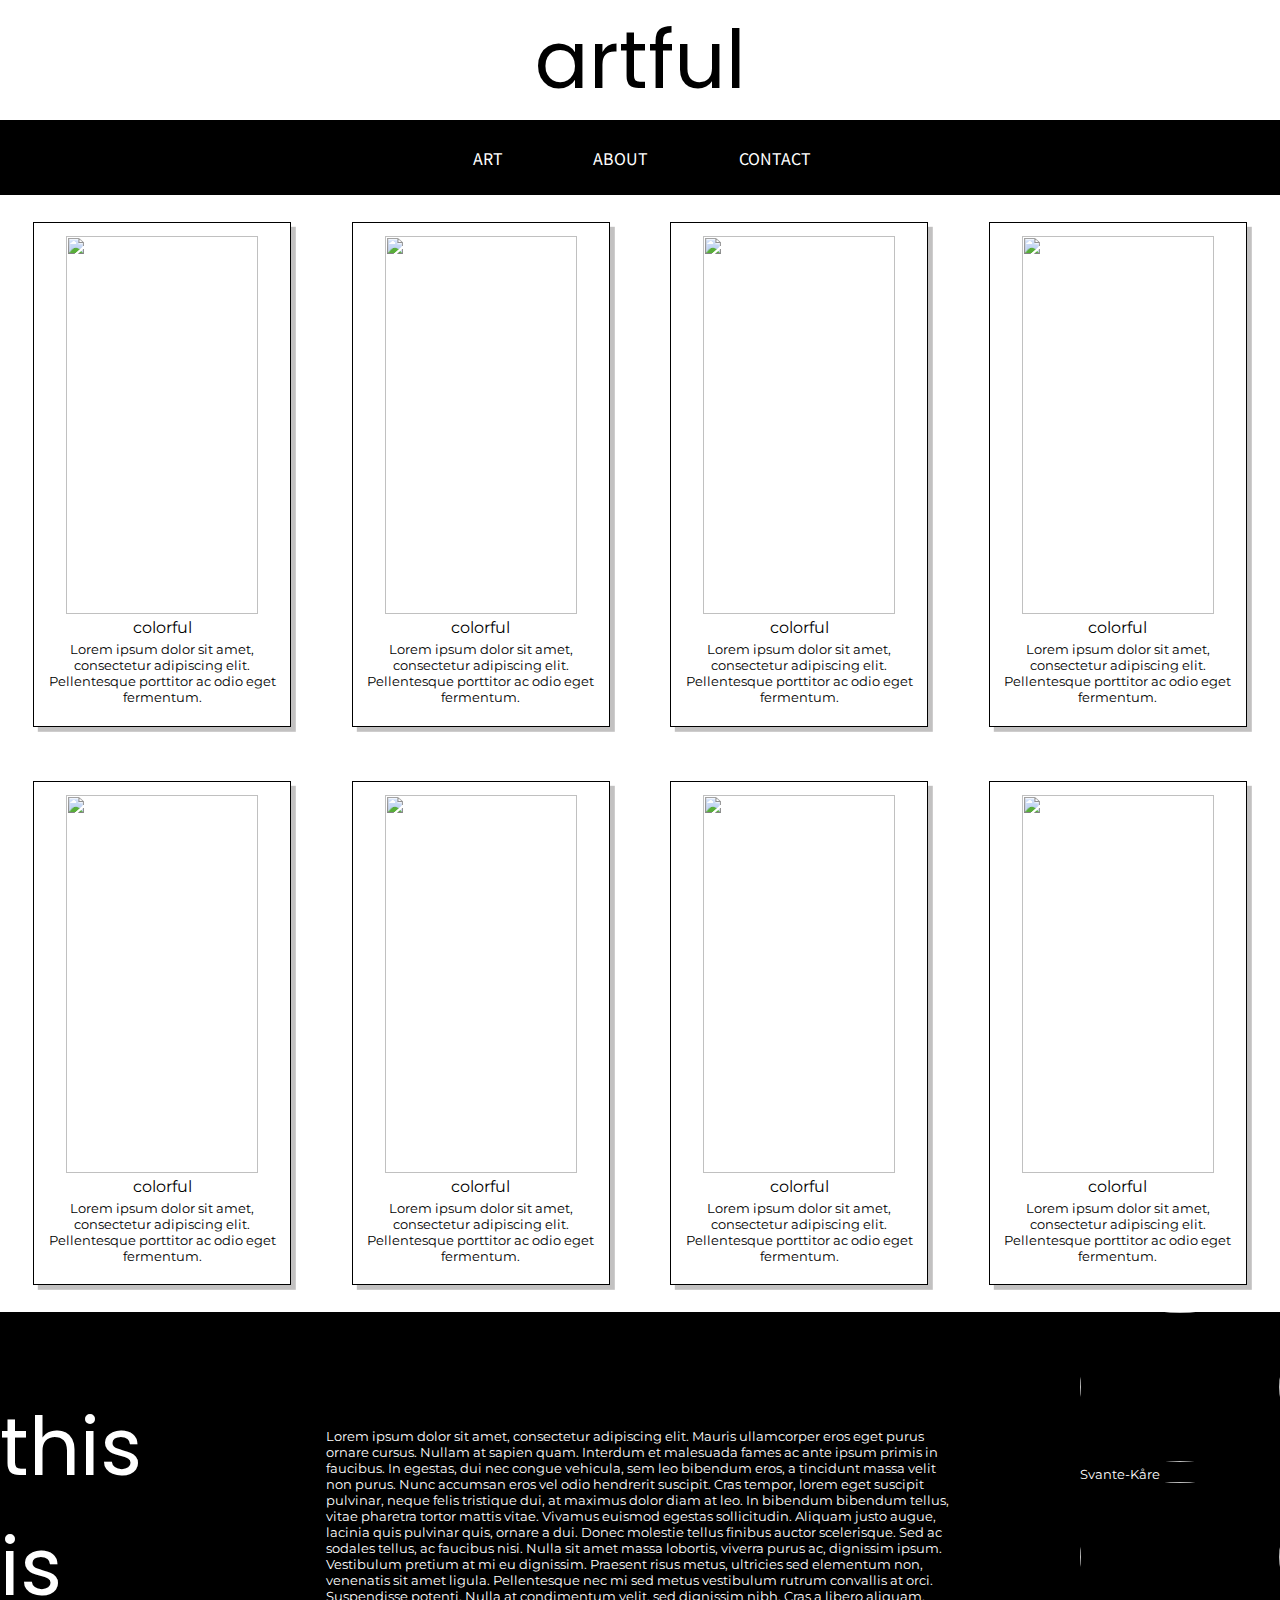
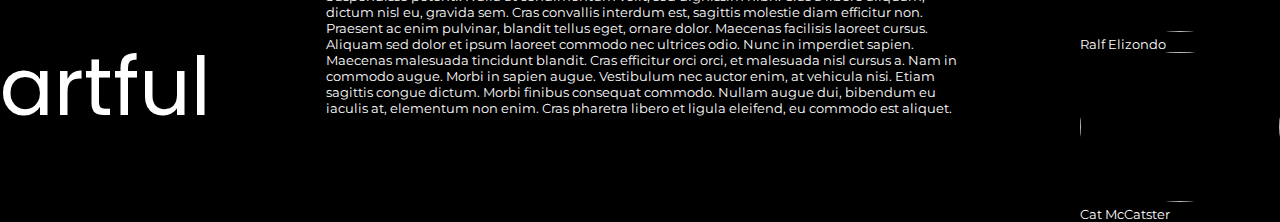
==== index.html @ cafbfba2 "added project" ====
<!DOCTYPE html>
<html>

<head>
    <meta charset="UTF-8">
    <link rel="stylesheet" href="style.css">
    <link rel="preconnect" href="https://fonts.gstatic.com">
    <link href="https://fonts.googleapis.com/css2?family=Montserrat&family=Noto+Sans+JP&family=Poppins:wght@600&display=swap" rel="stylesheet">
    <title>ARTFUL</title>
</head>

<body>
    <div id="top">
        <p>artful</p>
        <nav>
            <a href="#art">ART</a>
            <a href="#about">ABOUT</a>
            <a href="#contact">CONTACT</a>
        </nav>
    </div>

    <div id="art">
        <div class="object">
            <img src="https://worlduniversityofdesign.ac.in/assets/images/bgs/school-of-visual-arts-banner.jpg">
            <p class="title">colorful</p>
            <div class="desc">
                Lorem ipsum dolor sit amet, consectetur adipiscing elit. Pellentesque porttitor ac odio eget fermentum.
            </div>
        </div>

        <div class="object">
            <img src="https://www.toledoblade.com/image/2020/04/07/460x_a4-5_cTC/NOA09-8.jpg">
            <p class="title">colorful</p>
            <div class="desc">
                Lorem ipsum dolor sit amet, consectetur adipiscing elit. Pellentesque porttitor ac odio eget fermentum.
            </div>
        </div>

        <div class="object">
            <img src="https://i.pinimg.com/originals/76/68/41/766841010bd6b0fc23b343848973c7d7.jpg">
            <p class="title">colorful</p>
            <div class="desc">
                Lorem ipsum dolor sit amet, consectetur adipiscing elit. Pellentesque porttitor ac odio eget fermentum.
            </div>
        </div>

        <div class="object">
            <img src="https://encrypted-tbn0.gstatic.com/images?q=tbn:ANd9GcTItmoX8pEiBgtHLdQRFhq-yVQUhnqvfSiloA&usqp=CAU">
            <p class="title">colorful</p>
            <div class="desc">
                Lorem ipsum dolor sit amet, consectetur adipiscing elit. Pellentesque porttitor ac odio eget fermentum.
            </div>
        </div>

        <div class="object">
            <img src="https://encrypted-tbn0.gstatic.com/images?q=tbn:ANd9GcSiVflGJHRRlkyko_ZZpZaY0Jw0OJO_2Upqkg&usqp=CAU">
            <p class="title">colorful</p>
            <div class="desc">
                Lorem ipsum dolor sit amet, consectetur adipiscing elit. Pellentesque porttitor ac odio eget fermentum.
            </div>
        </div>

        <div class="object">
            <img src="https://images.saatchiart.com/saatchi/1029366/art/4040278/3110131-TYTFNNEJ-7.jpg">
            <p class="title">colorful</p>
            <div class="desc">
                Lorem ipsum dolor sit amet, consectetur adipiscing elit. Pellentesque porttitor ac odio eget fermentum.
            </div>
        </div>

        <div class="object">
            <img src="https://encrypted-tbn0.gstatic.com/images?q=tbn:ANd9GcTjk_hmIfgoZNZxk--eZC1LVYLDLZFEwvWtpg&usqp=CAU">
            <p class="title">colorful</p>
            <div class="desc">
                Lorem ipsum dolor sit amet, consectetur adipiscing elit. Pellentesque porttitor ac odio eget fermentum.
            </div>
        </div>

        <div class="object">
            <img src="https://artist.com/photos/arts/extra-big/i-m-the-most-beautiful-in-the-world-2514175010483.jpg">
            <p class="title">colorful</p>
            <div class="desc">
                Lorem ipsum dolor sit amet, consectetur adipiscing elit. Pellentesque porttitor ac odio eget fermentum.
            </div>
        </div>
    </div>


    <div id="about">
        <p id="about-title">
            this is artful
        </p>
        <p id="about-desc">
            Lorem ipsum dolor sit amet, consectetur adipiscing elit. Mauris ullamcorper eros eget purus ornare cursus. Nullam at sapien quam. Interdum et malesuada fames ac ante ipsum primis in faucibus. In egestas, dui nec congue vehicula, sem leo bibendum eros,
            a tincidunt massa velit non purus. Nunc accumsan eros vel odio hendrerit suscipit. Cras tempor, lorem eget suscipit pulvinar, neque felis tristique dui, at maximus dolor diam at leo. In bibendum bibendum tellus, vitae pharetra tortor mattis
            vitae. Vivamus euismod egestas sollicitudin. Aliquam justo augue, lacinia quis pulvinar quis, ornare a dui. Donec molestie tellus finibus auctor scelerisque. Sed ac sodales tellus, ac faucibus nisi. Nulla sit amet massa lobortis, viverra purus
            ac, dignissim ipsum. Vestibulum pretium at mi eu dignissim. Praesent risus metus, ultricies sed elementum non, venenatis sit amet ligula. Pellentesque nec mi sed metus vestibulum rutrum convallis at orci. Suspendisse potenti. Nulla at condimentum
            velit, sed dignissim nibh. Cras a libero aliquam, dictum nisl eu, gravida sem. Cras convallis interdum est, sagittis molestie diam efficitur non. Praesent ac enim pulvinar, blandit tellus eget, ornare dolor. Maecenas facilisis laoreet cursus.
            Aliquam sed dolor et ipsum laoreet commodo nec ultrices odio. Nunc in imperdiet sapien. Maecenas malesuada tincidunt blandit. Cras efficitur orci orci, et malesuada nisl cursus a. Nam in commodo augue. Morbi in sapien augue. Vestibulum nec
            auctor enim, at vehicula nisi. Etiam sagittis congue dictum. Morbi finibus consequat commodo. Nullam augue dui, bibendum eu iaculis at, elementum non enim. Cras pharetra libero et ligula eleifend, eu commodo est aliquet.
        </p>


        <div id="people">
            <div>
                <img class="pic" src="https://images.pexels.com/photos/1930852/pexels-photo-1930852.jpeg?auto=compress&cs=tinysrgb&dpr=1&w=500" width="200vw" height="150vh">
                <p id="name">
                    Svante-Kåre
                </p>
            </div>

            <div>
                <img class="pic" src="https://static.boredpanda.com/blog/wp-content/uploads/2014/08/cat-looking-at-you-black-and-white-photography-4.jpg" width="200vw" height="150vh">
                <p id="name">
                    Ralf Elizondo
                </p>
            </div>

            <div>
                <img class="pic" src="https://iso.500px.com/wp-content/uploads/2016/04/stock-photo-65081277-1500x1000.jpg" width="200vw" height="150vh">
                <p id="name">
                    Cat McCatster
                </p>
            </div>
        </div>
    </div>

    <div id="contact">

    </div>

</body>

</html>
---- style.css ----
* {
    margin: 0;
}

#top {
    text-align: center;
}

#top>p {
    font-family: 'Poppins', sans-serif;
    font-size: 5rem;
}

nav {
    z-index: 1;
    text-align: center;
    width: 100%;
    word-spacing: 3vw;
    background-color: black;
    padding: 2%;
}

nav>a {
    font-family: 'Noto Sans JP', sans-serif;
    text-decoration: none;
    color: white;
    padding-right: 3em;
}

.object {
    margin: 3vh;
    border: 1px solid black;
    padding: 1%;
    width: 18vw;
    height: 53vh;
    display: block;
    text-align: center;
    box-shadow: rgb(194, 193, 193) 0.3rem 0.3rem;
}

.object>img {
    width: 15vw;
    height: 42vh;
    margin: 0;
}

.desc {
    font-family: 'Montserrat', sans-serif;
    font-size: small;
    margin-top: 0.5vh;
}

.title {
    font-family: 'Montserrat', sans-serif;
    text-align: center;
}

#art {
    display: flex;
    flex-direction: row;
    justify-content: space-evenly;
    align-items: center;
    flex-wrap: wrap;
}

#about {
    display: flex;
    flex-direction: row;
    background-color: black;
}

#about-title {
    font-family: 'Poppins', sans-serif;
    font-size: 5rem;
    color: white;
    align-self: center;
}

#about-desc {
    color: white;
    align-self: flex-start;
    font-size: small;
    font-family: 'Montserrat', sans-serif;
    padding: 3%;
    padding-top: 9%;
    padding-left: 9%;
    padding-right: 9%;
}

.people {
    align-self: center;
}

#name {
    color: white;
    font-family: 'Montserrat', sans-serif;
    font-size: small;
}

.pic {
    border-radius: 50%;
}
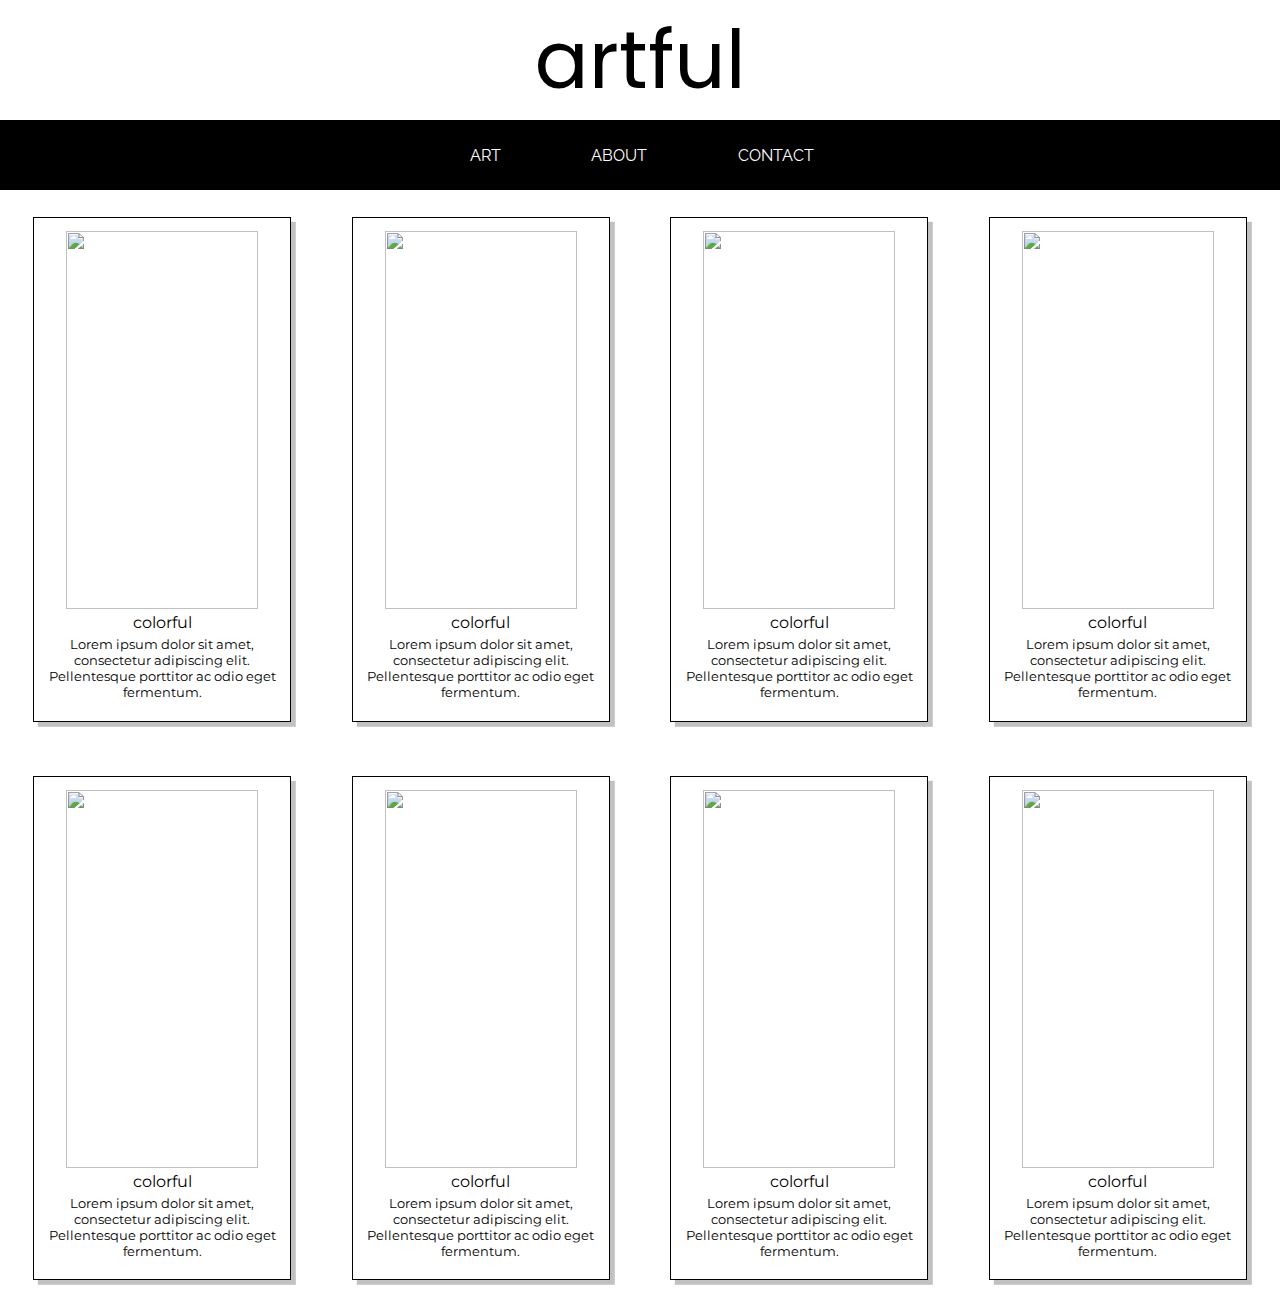
==== commit 973b4014: "added about page" ====
--- a/index.html
+++ b/index.html
@@ -3,10 +3,9 @@
 
 <head>
     <meta charset="UTF-8">
-    <link rel="stylesheet" href="style.css">
+    <link rel="stylesheet" href="resources/style.css">
     <link rel="preconnect" href="https://fonts.gstatic.com">
-    <link href="https://fonts.googleapis.com/css2?family=Montserrat&family=Noto+Sans+JP&family=Poppins:wght@600&display=swap" rel="stylesheet">
-    <title>ARTFUL</title>
+    <link href="https://fonts.googleapis.com/css2?family=Montserrat&family=Poppins:wght@600&family=Raleway:wght@300&display=swap" rel="stylesheet">
 </head>
 
 <body>
@@ -14,8 +13,8 @@
         <p>artful</p>
         <nav>
             <a href="#art">ART</a>
-            <a href="#about">ABOUT</a>
-            <a href="#contact">CONTACT</a>
+            <a href="about.html">ABOUT</a>
+            <a href="/contact">CONTACT</a>
         </nav>
     </div>
 
@@ -85,46 +84,6 @@
         </div>
     </div>
 
-
-    <div id="about">
-        <p id="about-title">
-            this is artful
-        </p>
-        <p id="about-desc">
-            Lorem ipsum dolor sit amet, consectetur adipiscing elit. Mauris ullamcorper eros eget purus ornare cursus. Nullam at sapien quam. Interdum et malesuada fames ac ante ipsum primis in faucibus. In egestas, dui nec congue vehicula, sem leo bibendum eros,
-            a tincidunt massa velit non purus. Nunc accumsan eros vel odio hendrerit suscipit. Cras tempor, lorem eget suscipit pulvinar, neque felis tristique dui, at maximus dolor diam at leo. In bibendum bibendum tellus, vitae pharetra tortor mattis
-            vitae. Vivamus euismod egestas sollicitudin. Aliquam justo augue, lacinia quis pulvinar quis, ornare a dui. Donec molestie tellus finibus auctor scelerisque. Sed ac sodales tellus, ac faucibus nisi. Nulla sit amet massa lobortis, viverra purus
-            ac, dignissim ipsum. Vestibulum pretium at mi eu dignissim. Praesent risus metus, ultricies sed elementum non, venenatis sit amet ligula. Pellentesque nec mi sed metus vestibulum rutrum convallis at orci. Suspendisse potenti. Nulla at condimentum
-            velit, sed dignissim nibh. Cras a libero aliquam, dictum nisl eu, gravida sem. Cras convallis interdum est, sagittis molestie diam efficitur non. Praesent ac enim pulvinar, blandit tellus eget, ornare dolor. Maecenas facilisis laoreet cursus.
-            Aliquam sed dolor et ipsum laoreet commodo nec ultrices odio. Nunc in imperdiet sapien. Maecenas malesuada tincidunt blandit. Cras efficitur orci orci, et malesuada nisl cursus a. Nam in commodo augue. Morbi in sapien augue. Vestibulum nec
-            auctor enim, at vehicula nisi. Etiam sagittis congue dictum. Morbi finibus consequat commodo. Nullam augue dui, bibendum eu iaculis at, elementum non enim. Cras pharetra libero et ligula eleifend, eu commodo est aliquet.
-        </p>
-
-
-        <div id="people">
-            <div>
-                <img class="pic" src="https://images.pexels.com/photos/1930852/pexels-photo-1930852.jpeg?auto=compress&cs=tinysrgb&dpr=1&w=500" width="200vw" height="150vh">
-                <p id="name">
-                    Svante-Kåre
-                </p>
-            </div>
-
-            <div>
-                <img class="pic" src="https://static.boredpanda.com/blog/wp-content/uploads/2014/08/cat-looking-at-you-black-and-white-photography-4.jpg" width="200vw" height="150vh">
-                <p id="name">
-                    Ralf Elizondo
-                </p>
-            </div>
-
-            <div>
-                <img class="pic" src="https://iso.500px.com/wp-content/uploads/2016/04/stock-photo-65081277-1500x1000.jpg" width="200vw" height="150vh">
-                <p id="name">
-                    Cat McCatster
-                </p>
-            </div>
-        </div>
-    </div>
-
     <div id="contact">
 
     </div>
--- a/resources/style.css
+++ b/resources/style.css
@@ -0,0 +1,103 @@
+* {
+    margin: 0;
+}
+
+#top {
+    text-align: center;
+}
+
+#top>p {
+    font-family: 'Poppins', sans-serif;
+    font-size: 5rem;
+}
+
+nav {
+    z-index: 1;
+    text-align: center;
+    width: 100%;
+    word-spacing: 3vw;
+    background-color: black;
+    padding: 2%;
+}
+
+nav>a {
+    font-family: 'Raleway', sans-serif;
+    text-decoration: none;
+    color: white;
+    padding-right: 3em;
+}
+
+.object {
+    margin: 3vh;
+    border: 1px solid black;
+    padding: 1%;
+    width: 18vw;
+    height: 53vh;
+    display: block;
+    text-align: center;
+    box-shadow: rgb(194, 193, 193) 0.3rem 0.3rem;
+}
+
+.object>img {
+    width: 15vw;
+    height: 42vh;
+    margin: 0;
+}
+
+.desc {
+    font-family: 'Montserrat', sans-serif;
+    font-size: small;
+    margin-top: 0.5vh;
+}
+
+.title {
+    font-family: 'Montserrat', sans-serif;
+    text-align: center;
+}
+
+#art {
+    display: flex;
+    flex-direction: row;
+    justify-content: space-evenly;
+    align-items: center;
+    flex-wrap: wrap;
+}
+
+#about {
+    display: flex;
+    flex-direction: row;
+    background-color: black;
+    height: 100%;
+}
+
+#about-title {
+    font-family: 'Poppins', sans-serif;
+    font-size: 5rem;
+    color: white;
+    align-self: center;
+}
+
+#about-desc {
+    display: inline-block;
+    color: white;
+    align-self: flex-start;
+    font-size: small;
+    font-family: 'Montserrat', sans-serif;
+    padding: 3%;
+    padding-left: 9%;
+    padding-right: 9%;
+}
+
+.people {
+    align-self: center;
+}
+
+#name {
+    color: white;
+    font-family: 'Montserrat', sans-serif;
+    font-size: small;
+}
+
+.pic {
+    border-radius: 50%;
+}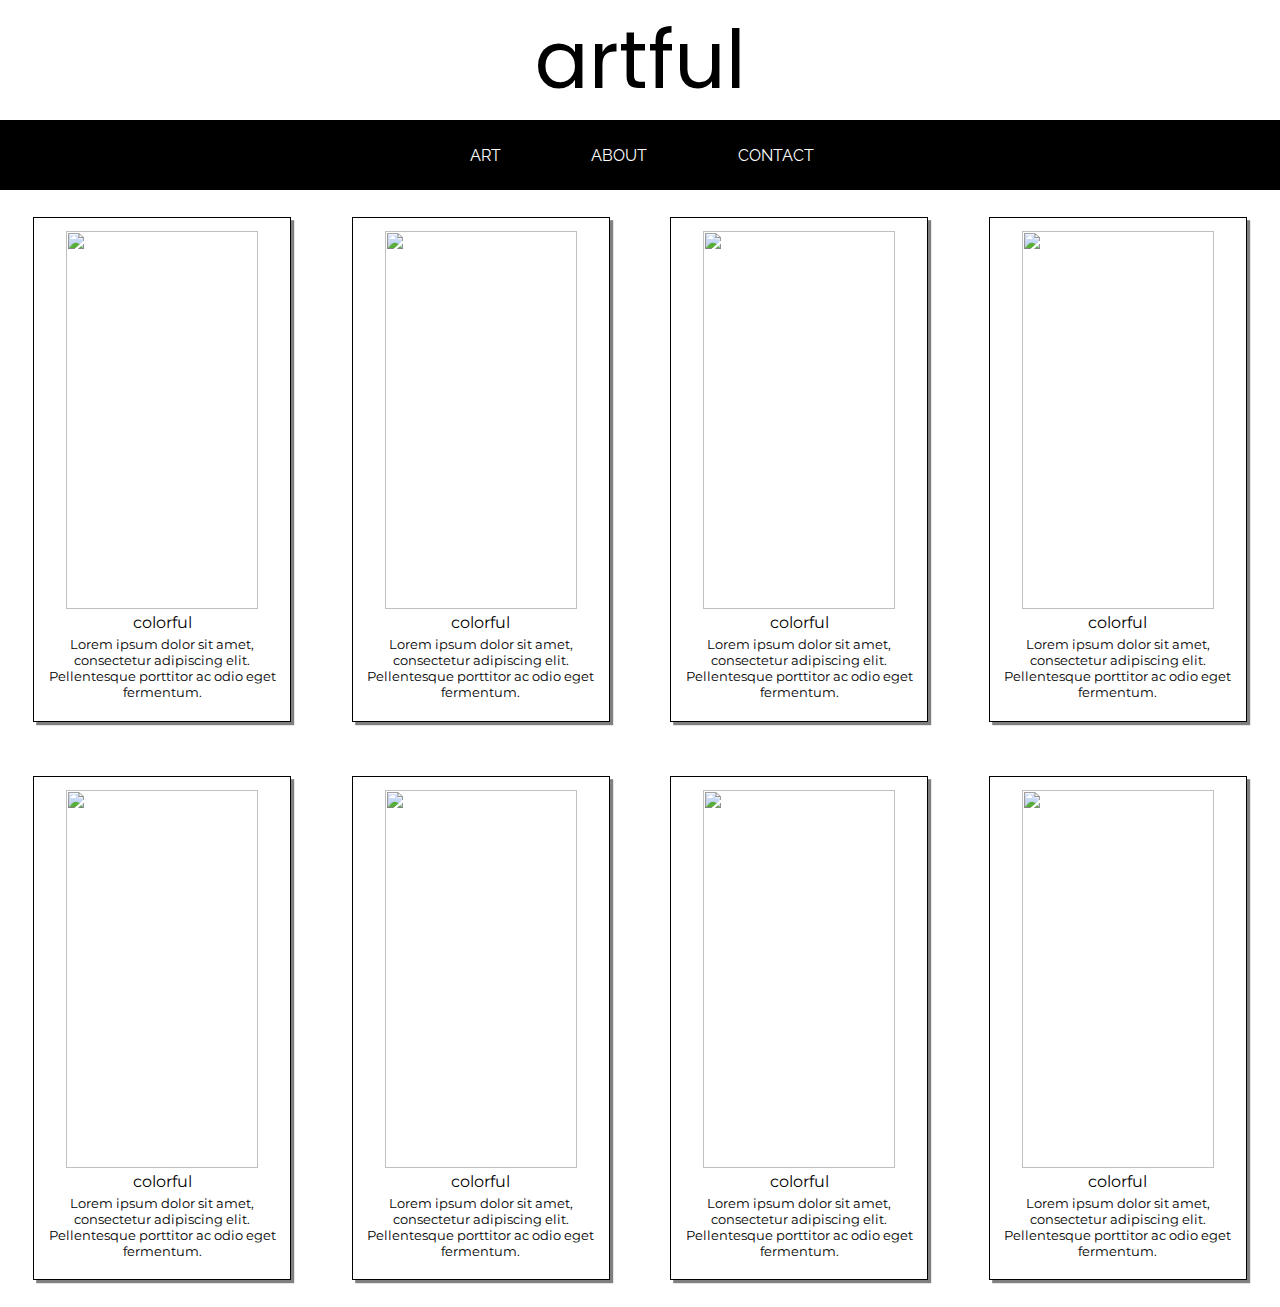
==== commit 246dc41c: "small fix" ====
--- a/index.html
+++ b/index.html
@@ -83,10 +83,10 @@
             </div>
         </div>
     </div>
+    <footer>
 
-    <div id="contact">
 
-    </div>
+    </footer>
 
 </body>
 
--- a/resources/style.css
+++ b/resources/style.css
@@ -35,13 +35,18 @@
     height: 53vh;
     display: block;
     text-align: center;
-    box-shadow: rgb(194, 193, 193) 0.3rem 0.3rem;
+    box-shadow: 0.2rem 0.2rem 0 0 gray;
+    transition: 200ms;
 }
 
 .object>img {
     width: 15vw;
     height: 42vh;
     margin: 0;
+}
+
+.object:hover {
+    transform: scale(1.1);
 }
 
 .desc {
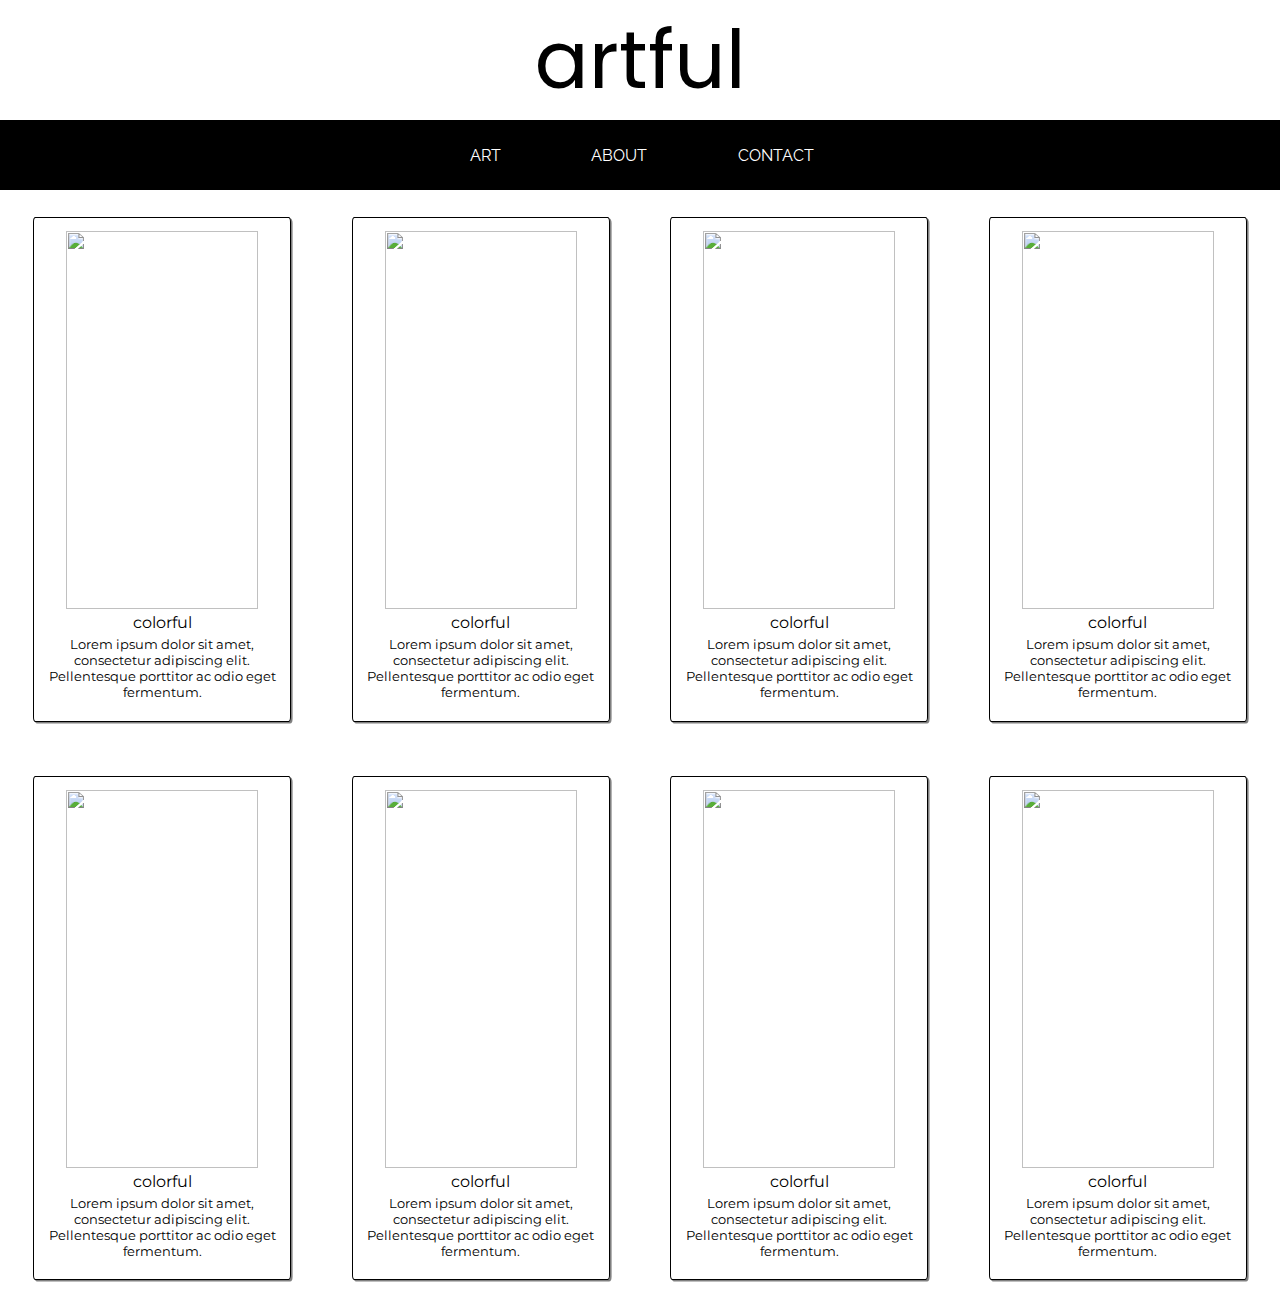
==== commit a732d4e4: "added js file" ====
--- a/index.html
+++ b/index.html
@@ -83,11 +83,14 @@
             </div>
         </div>
     </div>
-    <footer>
-
-
-    </footer>
-
+    <div class="pop-up hidden">
+        <img src="https://worlduniversityofdesign.ac.in/assets/images/bgs/school-of-visual-arts-banner.jpg">
+        <p>
+            Lorem ipsum, dolor sit amet consectetur adipisicing elit. Quisquam itaque dignissimos quo eveniet maxime earum excepturi? Aut, molestiae debitis! Voluptatem pariatur atque dolor ad commodi unde harum, asperiores itaque libero?
+        </p>
+    </div>
+    <div class="overlay hidden"></div>
+    <script src="script.js"></script>
 </body>
 
 </html>--- a/resources/style.css
+++ b/resources/style.css
@@ -1,5 +1,10 @@
 * {
     margin: 0;
+    padding: 0;
+}
+
+body {
+    height: 100vh;
 }
 
 #top {
@@ -7,7 +12,7 @@
 }
 
 #top>p {
-    font-family: 'Poppins', sans-serif;
+    font-family: "Poppins", sans-serif;
     font-size: 5rem;
 }
 
@@ -21,7 +26,7 @@
 }
 
 nav>a {
-    font-family: 'Raleway', sans-serif;
+    font-family: "Raleway", sans-serif;
     text-decoration: none;
     color: white;
     padding-right: 3em;
@@ -35,8 +40,9 @@
     height: 53vh;
     display: block;
     text-align: center;
-    box-shadow: 0.2rem 0.2rem 0 0 gray;
+    box-shadow: 0.1rem 0.1rem 0 0 gray;
     transition: 200ms;
+    border-radius: 1%;
 }
 
 .object>img {
@@ -50,13 +56,13 @@
 }
 
 .desc {
-    font-family: 'Montserrat', sans-serif;
+    font-family: "Montserrat", sans-serif;
     font-size: small;
     margin-top: 0.5vh;
 }
 
 .title {
-    font-family: 'Montserrat', sans-serif;
+    font-family: "Montserrat", sans-serif;
     text-align: center;
 }
 
@@ -76,7 +82,7 @@
 }
 
 #about-title {
-    font-family: 'Poppins', sans-serif;
+    font-family: "Poppins", sans-serif;
     font-size: 5rem;
     color: white;
     align-self: center;
@@ -87,22 +93,53 @@
     color: white;
     align-self: flex-start;
     font-size: small;
-    font-family: 'Montserrat', sans-serif;
+    font-family: "Montserrat", sans-serif;
     padding: 3%;
     padding-left: 9%;
     padding-right: 9%;
 }
 
-.people {
-    align-self: center;
-}
-
 #name {
     color: white;
-    font-family: 'Montserrat', sans-serif;
+    font-family: "Montserrat", sans-serif;
     font-size: small;
 }
 
-.pic {
-    border-radius: 50%;
+.pop-up {
+    position: absolute;
+    background-color: white;
+    top: 50%;
+    left: 50%;
+    transform: translate(-50%, -50%);
+    width: 50%;
+    align-items: center;
+    padding: 2%;
+    z-index: 10;
+    border-radius: 0.3rem;
+}
+
+.pop-up>img {
+    background-position: center;
+    background-image: fill;
+    border-radius: 0.3rem;
+}
+
+.pop-up>p {
+    font-family: "Montserrat", sans-serif;
+    font-size: small;
+}
+
+.hidden {
+    display: none;
+}
+
+.overlay {
+    position: absolute;
+    top: 0;
+    left: 0;
+    width: 100%;
+    height: 200%;
+    background-color: rgba(0, 0, 0, 0.6);
+    backdrop-filter: blur(3px);
+    z-index: 5;
 }